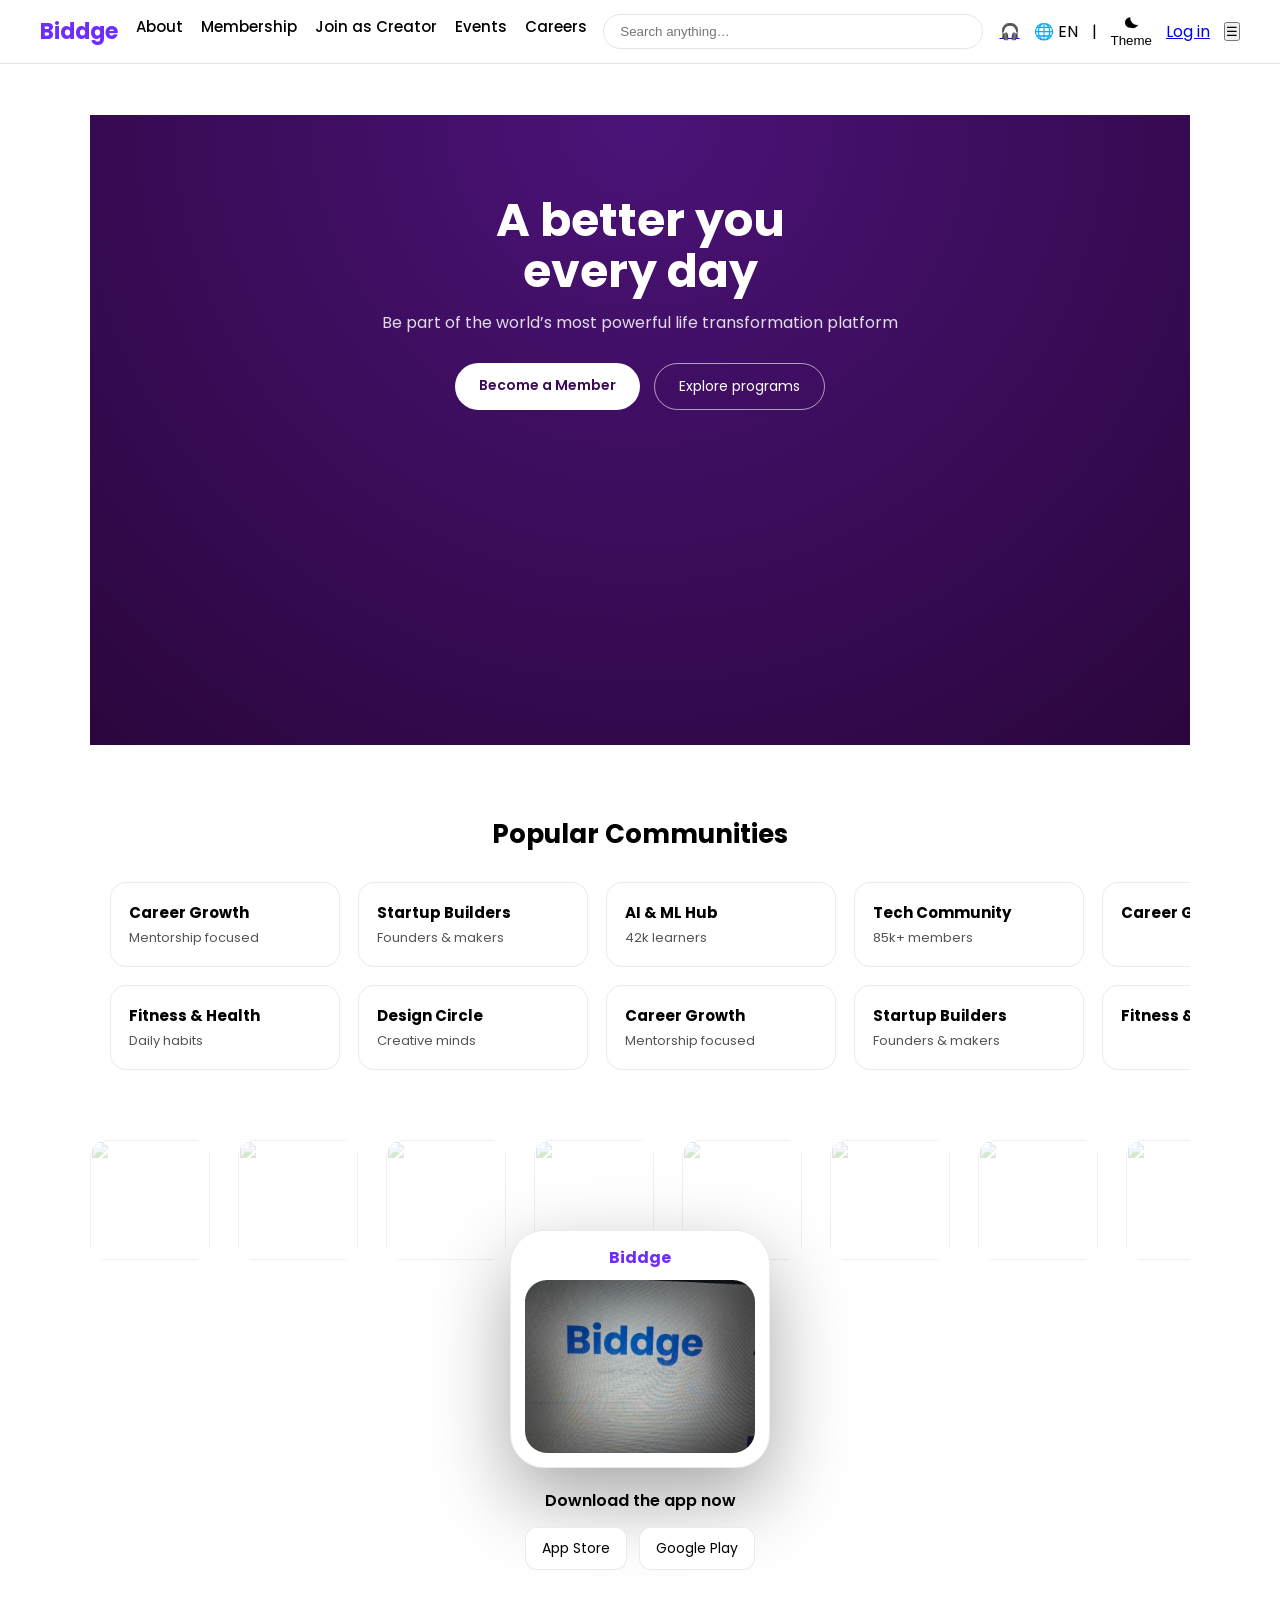
==== index.html @ 1c70fa80 "Add files via upload" ====
<!DOCTYPE html>
<html lang="en">
<head>
  <meta charset="UTF-8" />
  <meta name="viewport" content="width=device-width, initial-scale=1.0" />
  <title>Biddge</title>

  <link href="https://fonts.googleapis.com/css2?family=Poppins:wght@300;400;600;700&display=swap" rel="stylesheet">
  <link rel="stylesheet" href="css/style.css">
</head>
<body>

<!-- NAVBAR -->
<nav>
  <div class="nav-inner">

    <div class="nav-left">
      <a href="index.html" class="brand">Biddge</a>
      <a href="about.html">About</a>
      <a href="membership.html">Membership</a>
      <a href="creator.html">Join as Creator</a>
      <a href="events.html">Events</a>
      <a href="careers.html">Careers</a>
    </div>

    <div class="nav-center">
      <input
        class="nav-search"
        type="search"
        placeholder="Search anything…"
        onkeyup="liveSearch(this.value)"
      />
    </div>

    <div class="nav-right">
      <a href="support.html" class="nav-icon">🎧</a>
      <span class="nav-lang">🌐 EN</span>
      <span class="nav-divider">|</span>

      <button class="theme-toggle" onclick="toggleTheme()">
        <span class="theme-icon"></span>
        <span class="theme-text">Theme</span>
      </button>

      <a href="login.html" class="nav-link">Log in</a>
      <button class="hamburger" onclick="toggleMenu()">☰</button>
    </div>

  </div>
</nav>

<!-- MOBILE MENU -->
<div class="mobile-menu" id="mobileMenu">
  <a href="about.html">About</a>
  <a href="membership.html">Membership</a>
  <a href="creator.html">Join as Creator</a>
  <a href="events.html">Events</a>
  <a href="careers.html">Careers</a>
  <a href="login.html">Log in</a>
</div>

<main>

  <!-- HERO -->
  <section class="hero">
    <h1>A better you<br>every day</h1>
    <p>Be part of the world’s most powerful life transformation platform</p>

    <div class="hero-actions">
      <a href="membership.html" class="btn primary">Become a Member</a>
      <a href="membership.html" class="btn secondary">Explore programs</a>
    </div>

    <div class="hero-video">
      <video src="assets/hero-preview.mp4" autoplay muted loop playsinline></video>
    </div>
  </section>

  <!-- COMMUNITIES -->
  <section class="communities">
    <h2>Popular Communities</h2>

    <div class="community-slider two-rows">

      <div class="community-track row-1">
        <div class="community-card" onclick="openCommunity('career')">
          <h3>Career Growth</h3><p>Mentorship focused</p>
        </div>
        <div class="community-card" onclick="openCommunity('startup')">
          <h3>Startup Builders</h3><p>Founders & makers</p>
        </div>
        <div class="community-card" onclick="openCommunity('ai')">
          <h3>AI & ML Hub</h3><p>42k learners</p>
        </div>
        <div class="community-card" onclick="openCommunity('tech')">
          <h3>Tech Community</h3><p>85k+ members</p>
        </div>

        <!-- duplicates -->
        <div class="community-card duplicate"><h3>Career Growth</h3></div>
        <div class="community-card duplicate"><h3>Startup Builders</h3></div>
        <div class="community-card duplicate"><h3>AI & ML Hub</h3></div>
        <div class="community-card duplicate"><h3>Tech Community</h3></div>
      </div>

      <div class="community-track row-2">
        <div class="community-card" onclick="openCommunity('fitness')">
          <h3>Fitness & Health</h3><p>Daily habits</p>
        </div>
        <div class="community-card" onclick="openCommunity('design')">
          <h3>Design Circle</h3><p>Creative minds</p>
        </div>
        <div class="community-card" onclick="openCommunity('career')">
          <h3>Career Growth</h3><p>Mentorship focused</p>
        </div>
        <div class="community-card" onclick="openCommunity('startup')">
          <h3>Startup Builders</h3><p>Founders & makers</p>
        </div>

        <!-- duplicates -->
        <div class="community-card duplicate"><h3>Fitness & Health</h3></div>
        <div class="community-card duplicate"><h3>Design Circle</h3></div>
        <div class="community-card duplicate"><h3>Career Growth</h3></div>
        <div class="community-card duplicate"><h3>Startup Builders</h3></div>
      </div>

    </div>
  </section>

<!-- APP SECTION -->
<section class="app-section">

  <!-- floating background cards -->
  <div class="app-bg">
    <div class="app-bg-track">
      <img src="assets/cards/1.png">
      <img src="assets/cards/2.png">
      <img src="assets/cards/3.png">
      <img src="assets/cards/4.png">
      <img src="assets/cards/5.png">

      <!-- duplicates for smooth loop -->
      <img src="assets/cards/1.png">
      <img src="assets/cards/2.png">
      <img src="assets/cards/3.png">
      <img src="assets/cards/4.png">
      <img src="assets/cards/5.png">
    </div>
  </div>

  <!-- phone -->
  <div class="app-phone">
    <div class="phone-frame">
      <div class="phone-header">Biddge</div>
      <img src="assets/app-screen.png" alt="Biddge App">
    </div>

    <p class="app-cta-text">Download the app now</p>

    <div class="app-buttons">
      <a href="https://apps.apple.com" target="_blank" class="store-btn apple">
        App Store
      </a>
      <a href="https://play.google.com" target="_blank" class="store-btn google">
        Google Play
      </a>
    </div>
  </div>

</section>


</main>

<script src="js/theme.js"></script>
<script>
function openCommunity(type) {
  localStorage.setItem("selectedCommunity", type);
  window.location.href = "community.html";
}
</script>

</body>
</html>
---- css/style.css ----
/* =========================
   THEME VARIABLES
========================= */
:root {
  --bg: #ffffff;
  --text: #000000;
  --text-secondary: #555555;

  --primary: #6f2cff;

  --border: #e5e5e5;
  --border-color: rgba(0, 0, 0, 0.08);

  --card-bg: #ffffff;

  --hero-grad-1: #4b1378;
  --hero-grad-2: #2a063d;
}

html[data-theme="dark"] {
  --bg: #0e0e11;
  --text: #ffffff;
  --text-secondary: #b5b5b5;

  --border: #2a2a32;
  --border-color: rgba(255, 255, 255, 0.08);

  --card-bg: #16161a;

  --hero-grad-1: #1c1c24;
  --hero-grad-2: #0e0e11;
}

/* =========================
   BASE
========================= */
* {
  margin: 0;
  padding: 0;
  box-sizing: border-box;
}

body {
  font-family: 'Poppins', sans-serif;
  background: var(--bg);
  color: var(--text);
}

main {
  padding-top: 90px;
}

section {
  max-width: 1100px;
  margin: auto;
  padding: 40px 20px; /* COMPACT */
}

/* =========================
   NAVBAR
========================= */
nav {
  position: fixed;
  top: 0;
  width: 100%;
  background: var(--bg);
  border-bottom: 1px solid var(--border);
  z-index: 100;
}

.nav-inner {
  max-width: 1400px;
  margin: auto;
  padding: 14px 40px;
  display: flex;
  align-items: center;
}

.nav-left {
  display: flex;
  gap: 18px;
}

.nav-center {
  flex: 1;
  display: flex;
  justify-content: center;
}

.nav-right {
  display: flex;
  gap: 14px;
  align-items: center;
}

.brand {
  font-size: 22px;
  font-weight: 700;
  color: var(--primary);
  text-decoration: none;
}

.nav-left a:not(.brand) {
  font-size: 15px;
  font-weight: 500;
  color: var(--text);
  text-decoration: none;
  position: relative;
}

.nav-left a.active::after,
.nav-left a:not(.brand):hover::after {
  content: "";
  position: absolute;
  left: 0;
  bottom: -8px;
  width: 100%;
  height: 2px;
  background: var(--primary);
  opacity: 0.6;
}

.nav-search {
  width: 380px;
  padding: 9px 16px;
  border-radius: 999px;
  border: 1px solid var(--border);
  background: var(--bg);
  color: var(--text);
}

.theme-toggle {
  display: flex;
  flex-direction: column;
  align-items: center;
  background: none;
  border: none;
  cursor: pointer;
  color: var(--text);
}

.theme-icon {
  width: 18px;
  height: 18px;
  background-size: contain;
}

html:not([data-theme="dark"]) .theme-icon {
  background-image: url("data:image/svg+xml,%3Csvg xmlns='http://www.w3.org/2000/svg' fill='black' viewBox='0 0 24 24'%3E%3Cpath d='M21.64 13.01A9 9 0 0111 3a7 7 0 100 14 9 9 0 0010.64-3.99z'/%3E%3C/svg%3E");
}

html[data-theme="dark"] .theme-icon {
  background-image: url("data:image/svg+xml,%3Csvg xmlns='http://www.w3.org/2000/svg' fill='white' viewBox='0 0 24 24'%3E%3Cpath d='M12 18a6 6 0 100-12 6 6 0 000 12z'/%3E%3C/svg%3E");
}

/* =========================
   HERO (COMPACT)
========================= */
.hero {
  min-height: 65vh;
  text-align: center;
  padding: 80px 20px 60px;
  background: radial-gradient(
    circle at top,
    var(--hero-grad-1),
    var(--hero-grad-2)
  );
}

.hero h1 {
  font-size: 46px;
  font-weight: 700;
  color: #ffffff;
  line-height: 1.1;
}

.hero p {
  margin-top: 14px;
  font-size: 16px;
  color: rgba(255, 255, 255, 0.85);
}

.hero-actions {
  margin-top: 28px;
  display: flex;
  justify-content: center;
  gap: 14px;
}

.btn {
  padding: 12px 24px;
  border-radius: 999px;
  font-size: 14px;
  text-decoration: none;
}

.btn.primary {
  background: #ffffff;
  color: #3b0a57;
  font-weight: 600;
}

.btn.secondary {
  border: 1px solid rgba(255,255,255,0.6);
  color: #ffffff;
}

.hero-video {
  margin-top: 28px;
  max-width: 480px;        /* controls width */
  max-height: 420px;       /* 🔥 controls length */
  margin-inline: auto;
  border-radius: 18px;
  overflow: hidden;
}
.hero-video video {
  width: 100%;
  height: 100%;
  object-fit: cover;   /* keeps it clean & cropped nicely */
}

@media (max-width: 768px) {
  .hero-video {
    max-width: 100%;
    max-height: 260px;   /* smaller on mobile */
    border-radius: 14px;
  }
}


/* =========================
   COMMUNITIES (COMPACT)
========================= */
.communities {
  padding: 70px 20px;
  overflow: hidden;
}

.communities h2 {
  text-align: center;
  font-size: 26px;
  margin-bottom: 28px;
}

.community-slider.two-rows {
  display: flex;
  flex-direction: column;
  gap: 18px;
}

.community-track {
  display: flex;
  gap: 18px;
  width: max-content;
}

.row-1 {
  animation: scroll-left 50s linear infinite;
}

.row-2 {
  animation: scroll-right 35s linear infinite;
}

.community-slider:hover .community-track {
  animation-play-state: paused;
}

.community-card {
  min-width: 230px;
  padding: 18px;
  border-radius: 16px;
  background: var(--card-bg);
  border: 1px solid var(--border-color);
  transition: transform 0.3s ease, box-shadow 0.3s ease;
}

.community-card h3 {
  font-size: 15px;
  margin-bottom: 4px;
}

.community-card p {
  font-size: 13px;
  color: var(--text-secondary);
}

.community-card:hover {
  transform: translateY(-4px);
  box-shadow: 0 12px 24px rgba(0, 0, 0, 0.15);
}

/* =========================
   ANIMATIONS
========================= */
@keyframes scroll-left {
  from { transform: translateX(0); }
  to { transform: translateX(-50%); }
}

@keyframes scroll-right {
  from { transform: translateX(-50%); }
  to { transform: translateX(0); }
}

/* =========================
   MOBILE
========================= */
@media (max-width: 768px) {
  .hero h1 {
    font-size: 34px;
  }

  .nav-left,
  .nav-center {
    display: none;
  }

  .hamburger {
    display: block;
  }
}


/* =========================
   APP SECTION (DOWNLOAD)
========================= */
.app-section {
  position: relative;
  padding: 90px 20px 70px;
  overflow: hidden;
  text-align: center;
}

/* BACKGROUND FLOATING CARDS */
.app-bg {
  position: absolute;
  inset: 0;
  overflow: hidden;
  opacity: 0.25;
  pointer-events: none;
}

.app-bg-track {
  display: flex;
  gap: 28px;
  width: max-content;
  animation: app-scroll 60s linear infinite;
}

.app-bg img {
  width: 120px;
  height: 120px;
  border-radius: 16px;
  object-fit: cover;
}

/* PHONE */
.app-phone {
  position: relative;
  z-index: 2;
}

.phone-frame {
  width: 260px;
  margin: auto;
  border-radius: 34px;
  background: var(--card-bg);
  border: 1px solid var(--border-color);
  padding: 14px;
  box-shadow: 0 30px 80px rgba(0,0,0,0.35);
}

.phone-header {
  font-weight: 700;
  font-size: 16px;
  margin-bottom: 10px;
  color: var(--primary);
}

.phone-frame img {
  width: 100%;
  border-radius: 22px;
  display: block;
}

/* TEXT + CTA */
.app-cta-text {
  margin-top: 20px;
  font-size: 16px;
  font-weight: 600;
}

.app-buttons {
  margin-top: 14px;
  display: flex;
  justify-content: center;
  gap: 12px;
  flex-wrap: wrap;
}

.store-btn {
  padding: 10px 16px;
  border-radius: 12px;
  font-size: 14px;
  text-decoration: none;
  background: var(--card-bg);
  color: var(--text);
  border: 1px solid var(--border-color);
  transition: transform 0.25s ease, box-shadow 0.25s ease;
}

.store-btn:hover {
  transform: translateY(-2px);
  box-shadow: 0 10px 24px rgba(0,0,0,0.2);
}

/* DARK MODE BOOST */
html[data-theme="dark"] .app-bg {
  opacity: 0.35;
}

/* ANIMATION */
@keyframes app-scroll {
  from {
    transform: translateX(0);
  }
  to {
    transform: translateX(-50%);
  }
}

/* MOBILE */
@media (max-width: 768px) {
  .phone-frame {
    width: 230px;
  }

  .app-bg img {
    width: 90px;
    height: 90px;
  }
}

/* =========================
   AUTH / LOGIN PAGE
========================= */

.auth-page {
  min-height: 100vh;
  display: flex;
  justify-content: center;
  align-items: center;
  background: var(--bg);
}

.auth-container {
  width: 100%;
  max-width: 420px;
  padding: 40px 30px;
  background: var(--card-bg);
  border: 1px solid var(--border-color);
  border-radius: 18px;
}

/* SOCIAL BUTTONS */
.social-btn {
  width: 100%;
  padding: 14px;
  border-radius: 999px;
  border: 1px solid var(--border-color);
  background: var(--bg);
  display: flex;
  align-items: center;
  justify-content: center;
  gap: 12px;
  font-weight: 500;
  margin-bottom: 14px;
  cursor: pointer;
  transition: background 0.2s ease, transform 0.2s ease;
  color: var(--text);
}

.social-btn:hover {
  background: var(--bg-hover);
  transform: translateY(-1px);
}

.social-btn img {
  width: 18px;
  height: 18px;
}

/* DIVIDER */
.divider {
  display: flex;
  align-items: center;
  margin: 28px 0;
}

.divider span {
  flex: 1;
  height: 1px;
  background: var(--border-color);
}

.divider p {
  margin: 0 14px;
  font-size: 14px;
  color: var(--text-secondary);
}

/* TABS */
.auth-tabs {
  display: flex;
  margin-bottom: 24px;
}

.auth-tabs button {
  flex: 1;
  background: none;
  border: none;
  padding: 12px;
  font-weight: 500;
  border-bottom: 2px solid transparent;
  cursor: pointer;
  color: var(--text-secondary);
}

.auth-tabs .active {
  border-color: var(--primary);
  color: var(--primary);
}

/* FORM */
.auth-form input {
  width: 100%;
  padding: 14px;
  margin-bottom: 16px;
  border-radius: 10px;
  border: 1px solid var(--border-color);
  background: var(--bg);
  color: var(--text);
}

.password-field {
  position: relative;
}

.password-field .eye {
  position: absolute;
  right: 14px;
  top: 50%;
  transform: translateY(-50%);
  cursor: pointer;
  font-size: 14px;
}

/* LINKS */
.forgot {
  display: block;
  text-align: right;
  margin-bottom: 22px;
  font-size: 14px;
  color: var(--primary);
  text-decoration: none;
}

/* PRIMARY BUTTON */
.primary-btn {
  width: 100%;
  padding: 14px;
  border-radius: 999px;
  border: none;
  background: linear-gradient(135deg, #7f2aff, #b45cff);
  color: #fff;
  font-weight: 600;
  cursor: pointer;
}

/* TERMS */
.terms {
  margin-top: 24px;
  font-size: 12px;
  text-align: center;
  color: var(--text-secondary);
}

.terms a {
  color: var(--primary);
  text-decoration: none;
}
.apple-icon {
  width: 18px;
  height: 18px;
  fill: currentColor;
}
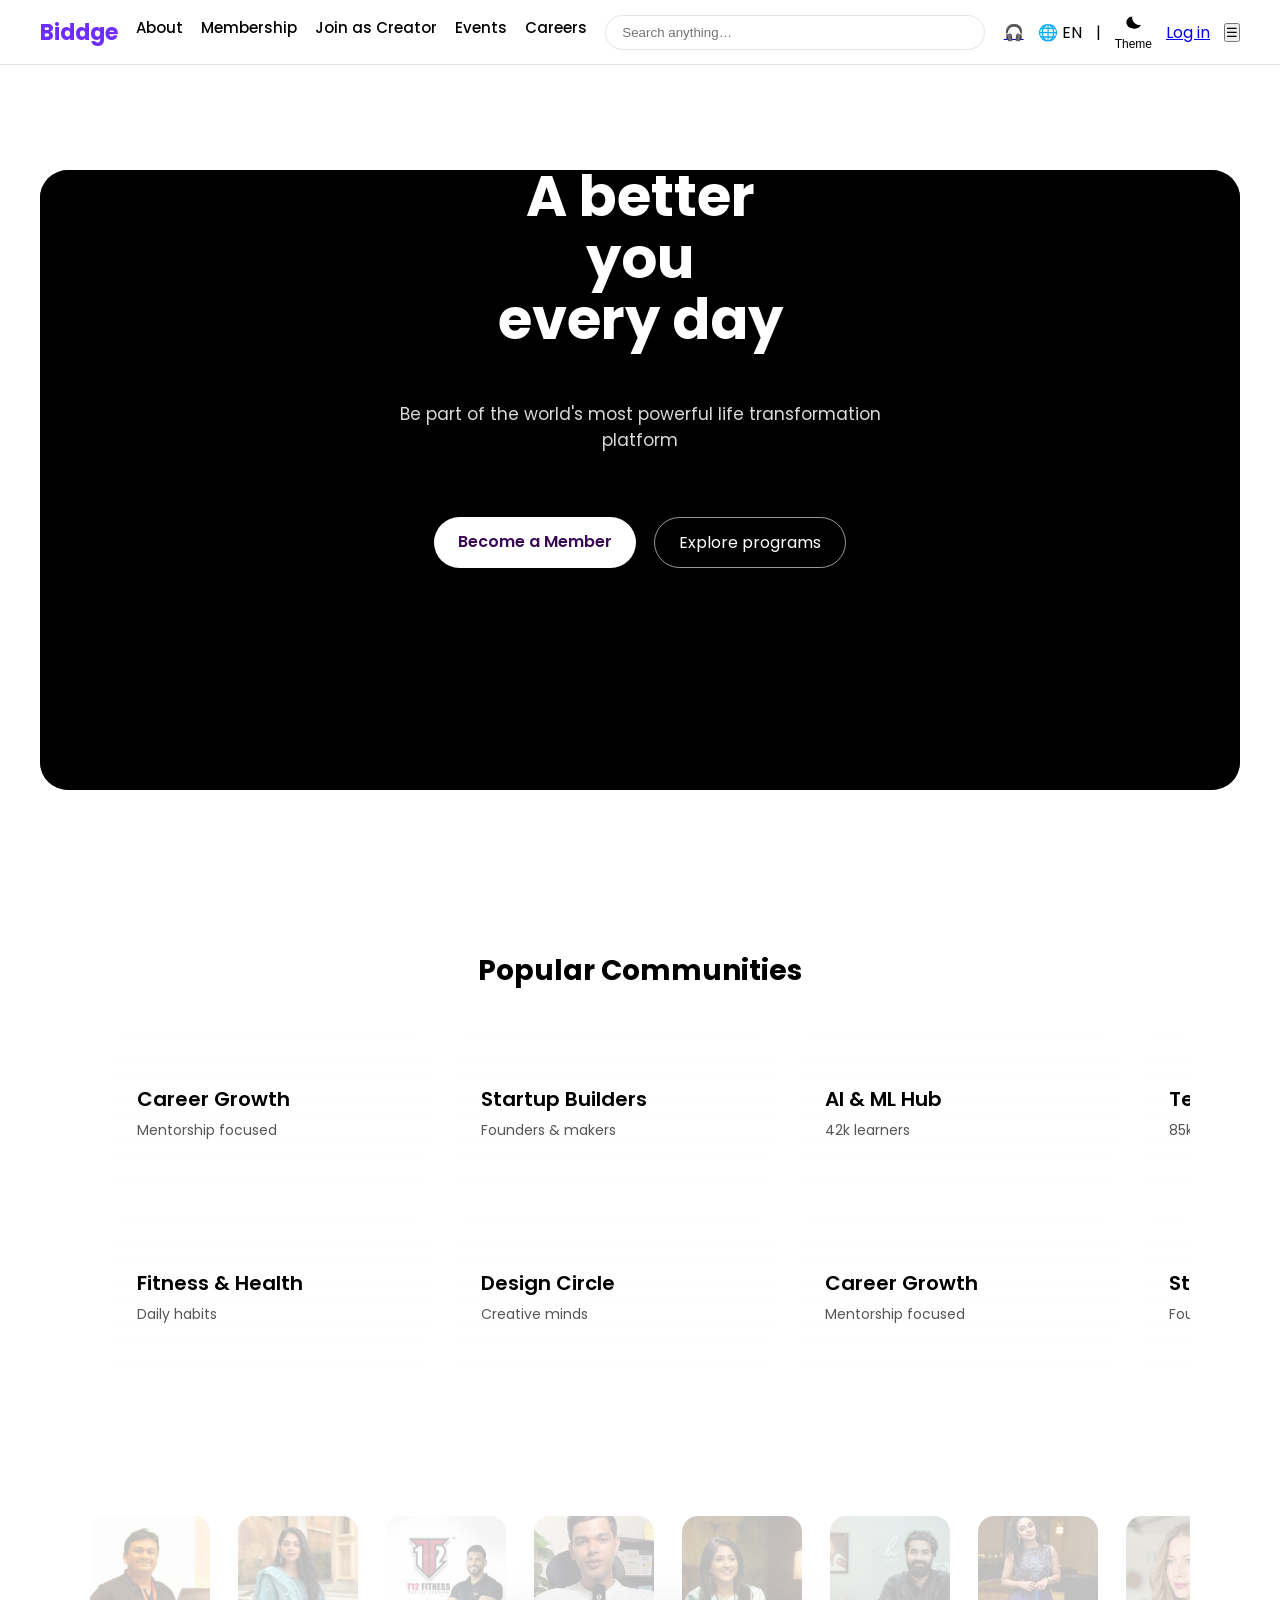
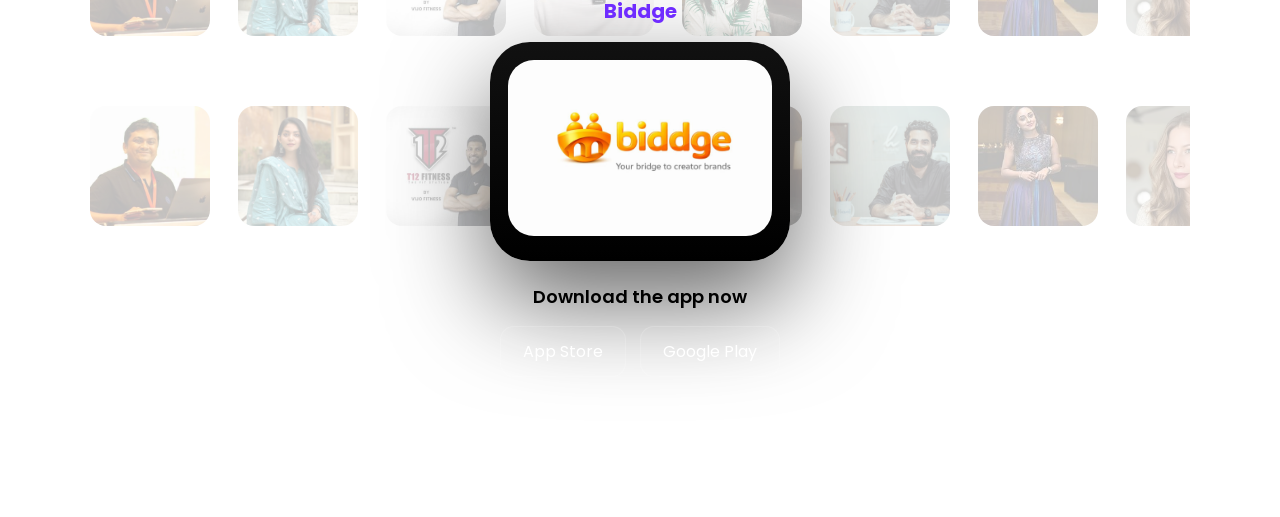
==== commit 274d9cb7: "Update index.html" ====
--- a/index.html
+++ b/index.html
@@ -5,180 +5,268 @@
   <meta name="viewport" content="width=device-width, initial-scale=1.0" />
   <title>Biddge</title>
 
+  <!-- Fonts -->
   <link href="https://fonts.googleapis.com/css2?family=Poppins:wght@300;400;600;700&display=swap" rel="stylesheet">
+
+  <!-- Styles -->
   <link rel="stylesheet" href="css/style.css">
 </head>
+
 <body>
 
-<!-- NAVBAR -->
-<nav>
-  <div class="nav-inner">
-
-    <div class="nav-left">
-      <a href="index.html" class="brand">Biddge</a>
-      <a href="about.html">About</a>
-      <a href="membership.html">Membership</a>
-      <a href="creator.html">Join as Creator</a>
-      <a href="events.html">Events</a>
-      <a href="careers.html">Careers</a>
+  <!-- MENU OVERLAY -->
+  <div class="menu-overlay" id="menuOverlay" onclick="closeMenu()"></div>
+
+  <!-- NAVBAR -->
+  <nav>
+    <div class="nav-inner">
+
+      <!-- LEFT -->
+      <div class="nav-left">
+        <a href="index.html" class="brand">Biddge</a>
+        <a href="about.html">About</a>
+        <a href="membership.html">Membership</a>
+        <a href="creator.html">Join as Creator</a>
+        <a href="events.html">Events</a>
+        <a href="careers.html">Careers</a>
+      </div>
+
+      <!-- CENTER -->
+      <div class="nav-center">
+        <input
+          type="search"
+          class="nav-search"
+          placeholder="Search anything…"
+          onkeyup="liveSearch(this.value)"
+        />
+      </div>
+
+      <!-- RIGHT -->
+      <div class="nav-right">
+        <a href="support.html" class="nav-icon">🎧</a>
+        <span class="nav-lang">🌐 EN</span>
+        <span class="nav-divider">|</span>
+
+        <button class="theme-toggle" onclick="toggleTheme()">
+          <span class="theme-icon"></span>
+          <span class="theme-text">Theme</span>
+        </button>
+
+        <a href="login.html" class="nav-link">Log in</a>
+        <button class="hamburger" onclick="toggleMenu()">☰</button>
+      </div>
+
     </div>
-
-    <div class="nav-center">
-      <input
-        class="nav-search"
-        type="search"
-        placeholder="Search anything…"
-        onkeyup="liveSearch(this.value)"
-      />
+  </nav>
+
+  <!-- MOBILE MENU -->
+  <div class="mobile-menu" id="mobileMenu">
+    <button class="close-menu" onclick="toggleMenu()">✕</button>
+    <a href="about.html">About</a>
+    <a href="membership.html">Membership</a>
+    <a href="creator.html">Join as Creator</a>
+    <a href="events.html">Events</a>
+    <a href="careers.html">Careers</a>
+    <a href="login.html">Login</a>
+  </div>
+
+  <main>
+
+    <!-- HERO SECTION -->
+  <section class="hero">
+  <div class="hero-box">
+
+    <!-- BG VIDEO -->
+    <div class="hero-bg">
+      <video autoplay muted loop playsinline>
+        <source src="assets/background.mp4" type="video/mp4">
+      </video>
     </div>
 
-    <div class="nav-right">
-      <a href="support.html" class="nav-icon">🎧</a>
-      <span class="nav-lang">🌐 EN</span>
-      <span class="nav-divider">|</span>
-
-      <button class="theme-toggle" onclick="toggleTheme()">
-        <span class="theme-icon"></span>
-        <span class="theme-text">Theme</span>
-      </button>
-
-      <a href="login.html" class="nav-link">Log in</a>
-      <button class="hamburger" onclick="toggleMenu()">☰</button>
+    <div class="hero-overlay"></div>
+
+    <!-- CONTENT -->
+    <div class="hero-center">
+      <h1>A better<br>you<br>every day</h1>
+
+      <p>Be part of the world's most powerful life transformation platform</p>
+
+      <div class="hero-actions">
+        <a href="#" class="btn primary">Become a Member</a>
+        <a href="#" class="btn secondary">Explore programs</a>
+      </div>
+
+      <div class="hero-foreground">
+        <video autoplay muted loop playsinline>
+          <source src="assets/hero-preview.mp4" type="video/mp4">
+        </video>
+      </div>
     </div>
 
   </div>
-</nav>
-
-<!-- MOBILE MENU -->
-<div class="mobile-menu" id="mobileMenu">
-  <a href="about.html">About</a>
-  <a href="membership.html">Membership</a>
-  <a href="creator.html">Join as Creator</a>
-  <a href="events.html">Events</a>
-  <a href="careers.html">Careers</a>
-  <a href="login.html">Log in</a>
-</div>
-
-<main>
-
-  <!-- HERO -->
-  <section class="hero">
-    <h1>A better you<br>every day</h1>
-    <p>Be part of the world’s most powerful life transformation platform</p>
-
-    <div class="hero-actions">
-      <a href="membership.html" class="btn primary">Become a Member</a>
-      <a href="membership.html" class="btn secondary">Explore programs</a>
-    </div>
-
-    <div class="hero-video">
-      <video src="assets/hero-preview.mp4" autoplay muted loop playsinline></video>
-    </div>
-  </section>
-
-  <!-- COMMUNITIES -->
-  <section class="communities">
-    <h2>Popular Communities</h2>
-
-    <div class="community-slider two-rows">
-
-      <div class="community-track row-1">
-        <div class="community-card" onclick="openCommunity('career')">
-          <h3>Career Growth</h3><p>Mentorship focused</p>
-        </div>
-        <div class="community-card" onclick="openCommunity('startup')">
-          <h3>Startup Builders</h3><p>Founders & makers</p>
-        </div>
-        <div class="community-card" onclick="openCommunity('ai')">
-          <h3>AI & ML Hub</h3><p>42k learners</p>
-        </div>
-        <div class="community-card" onclick="openCommunity('tech')">
-          <h3>Tech Community</h3><p>85k+ members</p>
-        </div>
-
-        <!-- duplicates -->
-        <div class="community-card duplicate"><h3>Career Growth</h3></div>
-        <div class="community-card duplicate"><h3>Startup Builders</h3></div>
-        <div class="community-card duplicate"><h3>AI & ML Hub</h3></div>
-        <div class="community-card duplicate"><h3>Tech Community</h3></div>
-      </div>
-
-      <div class="community-track row-2">
-        <div class="community-card" onclick="openCommunity('fitness')">
-          <h3>Fitness & Health</h3><p>Daily habits</p>
-        </div>
-        <div class="community-card" onclick="openCommunity('design')">
-          <h3>Design Circle</h3><p>Creative minds</p>
-        </div>
-        <div class="community-card" onclick="openCommunity('career')">
-          <h3>Career Growth</h3><p>Mentorship focused</p>
-        </div>
-        <div class="community-card" onclick="openCommunity('startup')">
-          <h3>Startup Builders</h3><p>Founders & makers</p>
-        </div>
-
-        <!-- duplicates -->
-        <div class="community-card duplicate"><h3>Fitness & Health</h3></div>
-        <div class="community-card duplicate"><h3>Design Circle</h3></div>
-        <div class="community-card duplicate"><h3>Career Growth</h3></div>
-        <div class="community-card duplicate"><h3>Startup Builders</h3></div>
-      </div>
-
-    </div>
-  </section>
-
-<!-- APP SECTION -->
-<section class="app-section">
-
-  <!-- floating background cards -->
-  <div class="app-bg">
-    <div class="app-bg-track">
-      <img src="assets/cards/1.png">
-      <img src="assets/cards/2.png">
-      <img src="assets/cards/3.png">
-      <img src="assets/cards/4.png">
-      <img src="assets/cards/5.png">
-
-      <!-- duplicates for smooth loop -->
-      <img src="assets/cards/1.png">
-      <img src="assets/cards/2.png">
-      <img src="assets/cards/3.png">
-      <img src="assets/cards/4.png">
-      <img src="assets/cards/5.png">
-    </div>
-  </div>
-
-  <!-- phone -->
-  <div class="app-phone">
-    <div class="phone-frame">
-      <div class="phone-header">Biddge</div>
-      <img src="assets/app-screen.png" alt="Biddge App">
-    </div>
-
-    <p class="app-cta-text">Download the app now</p>
-
-    <div class="app-buttons">
-      <a href="https://apps.apple.com" target="_blank" class="store-btn apple">
-        App Store
-      </a>
-      <a href="https://play.google.com" target="_blank" class="store-btn google">
-        Google Play
-      </a>
-    </div>
-  </div>
-
 </section>
 
 
-</main>
-
-<script src="js/theme.js"></script>
+
+
+
+    <!-- COMMUNITIES -->
+    <section class="communities">
+      <h2>Popular Communities</h2>
+
+      <div class="community-slider two-rows">
+
+        <!-- ROW 1 -->
+        <div class="community-track row-1">
+          <div class="community-card" onclick="openCommunity('career')">
+            <h3>Career Growth</h3>
+            <p>Mentorship focused</p>
+          </div>
+
+          <div class="community-card" onclick="openCommunity('startup')">
+            <h3>Startup Builders</h3>
+            <p>Founders & makers</p>
+          </div>
+
+          <div class="community-card" onclick="openCommunity('ai')">
+            <h3>AI & ML Hub</h3>
+            <p>42k learners</p>
+          </div>
+
+          <div class="community-card" onclick="openCommunity('tech')">
+            <h3>Tech Community</h3>
+            <p>85k+ members</p>
+          </div>
+
+          <!-- Duplicates -->
+          <div class="community-card duplicate"><h3>Career Growth</h3></div>
+          <div class="community-card duplicate"><h3>Startup Builders</h3></div>
+          <div class="community-card duplicate"><h3>AI & ML Hub</h3></div>
+          <div class="community-card duplicate"><h3>Tech Community</h3></div>
+        </div>
+
+        <!-- ROW 2 -->
+        <div class="community-track row-2">
+          <div class="community-card" onclick="openCommunity('fitness')">
+            <h3>Fitness & Health</h3>
+            <p>Daily habits</p>
+          </div>
+
+          <div class="community-card" onclick="openCommunity('design')">
+            <h3>Design Circle</h3>
+            <p>Creative minds</p>
+          </div>
+
+          <div class="community-card" onclick="openCommunity('career')">
+            <h3>Career Growth</h3>
+            <p>Mentorship focused</p>
+          </div>
+
+          <div class="community-card" onclick="openCommunity('startup')">
+            <h3>Startup Builders</h3>
+            <p>Founders & makers</p>
+          </div>
+
+          <!-- Duplicates -->
+          <div class="community-card duplicate"><h3>Fitness & Health</h3></div>
+          <div class="community-card duplicate"><h3>Design Circle</h3></div>
+          <div class="community-card duplicate"><h3>Career Growth</h3></div>
+          <div class="community-card duplicate"><h3>Startup Builders</h3></div>
+        </div>
+
+      </div>
+    </section>
+
+    <!-- APP SECTION -->
+    <section class="app-section">
+
+      <!-- BACKGROUND ANIMATION -->
+      <div class="app-bg">
+
+        <div class="app-bg-track left fast">
+          <img src="assets/cards/1.png">
+          <img src="assets/cards/2.png">
+          <img src="assets/cards/3.png">
+          <img src="assets/cards/4.png">
+          <img src="assets/cards/5.png">
+          <img src="assets/cards/6.png">
+          <img src="assets/cards/7.png">
+          <img src="assets/cards/8.png">
+          <img src="assets/cards/9.png">
+
+          <!-- Duplicates -->
+          <img src="assets/cards/1.png">
+          <img src="assets/cards/2.png">
+          <img src="assets/cards/3.png">
+          <img src="assets/cards/4.png">
+          <img src="assets/cards/5.png">
+          <img src="assets/cards/6.png">
+          <img src="assets/cards/7.png">
+          <img src="assets/cards/8.png">
+          <img src="assets/cards/9.png">
+        </div>
+
+        <div class="app-bg-track right fast">
+          <img src="assets/cards/1.png">
+          <img src="assets/cards/2.png">
+          <img src="assets/cards/3.png">
+          <img src="assets/cards/4.png">
+          <img src="assets/cards/5.png">
+          <img src="assets/cards/6.png">
+          <img src="assets/cards/7.png">
+          <img src="assets/cards/8.png">
+          <img src="assets/cards/9.png">
+
+          <!-- Duplicates -->
+          <img src="assets/cards/1.png">
+          <img src="assets/cards/2.png">
+          <img src="assets/cards/3.png">
+          <img src="assets/cards/4.png">
+          <img src="assets/cards/5.png">
+          <img src="assets/cards/6.png">
+          <img src="assets/cards/7.png">
+          <img src="assets/cards/8.png">
+          <img src="assets/cards/9.png">
+        </div>
+
+      </div>
+
+      <!-- CENTER CONTENT -->
+      <div class="app-phone">
+        <div class="app-title">Biddge</div>
+
+        <div class="phone-frame">
+          <img src="assets/app-screen.png" alt="Biddge App">
+        </div>
+
+        <p class="app-cta-text">Download the app now</p>
+
+        <div class="app-buttons">
+          <a href="#" class="store-btn">App Store</a>
+          <a href="#" class="store-btn">Google Play</a>
+        </div>
+      </div>
+
+    </section>
+
+  </main>
+
+  <!-- SCRIPTS -->
+  <script src="js/theme.js"></script>
+  <script>
+    function openCommunity(type) {
+      localStorage.setItem("selectedCommunity", type);
+      window.location.href = "community.html";
+    }
 <script>
-function openCommunity(type) {
-  localStorage.setItem("selectedCommunity", type);
-  window.location.href = "community.html";
-}
+  document.querySelectorAll('.hero video').forEach(v => {
+    v.addEventListener('loadeddata', () => {
+      v.classList.add('loaded');
+    });
+  });
 </script>
+
+  </script>
 
 </body>
 </html>
--- a/css/style.css
+++ b/css/style.css
@@ -1,18 +1,14 @@
-/* =========================
+/* ========================
    THEME VARIABLES
 ========================= */
 :root {
   --bg: #ffffff;
   --text: #000000;
   --text-secondary: #555555;
-
   --primary: #6f2cff;
-
   --border: #e5e5e5;
   --border-color: rgba(0, 0, 0, 0.08);
-
   --card-bg: #ffffff;
-
   --hero-grad-1: #4b1378;
   --hero-grad-2: #2a063d;
 }
@@ -21,12 +17,9 @@
   --bg: #0e0e11;
   --text: #ffffff;
   --text-secondary: #b5b5b5;
-
   --border: #2a2a32;
   --border-color: rgba(255, 255, 255, 0.08);
-
   --card-bg: #16161a;
-
   --hero-grad-1: #1c1c24;
   --hero-grad-2: #0e0e11;
 }
@@ -44,16 +37,18 @@
   font-family: 'Poppins', sans-serif;
   background: var(--bg);
   color: var(--text);
+  animation: fadeIn 0.4s ease;
 }
 
 main {
   padding-top: 90px;
 }
 
-section {
+/* all sections EXCEPT hero */
+section:not(.hero) {
   max-width: 1100px;
   margin: auto;
-  padding: 40px 20px; /* COMPACT */
+  padding:  80px 20px 140px;
 }
 
 /* =========================
@@ -65,7 +60,7 @@
   width: 100%;
   background: var(--bg);
   border-bottom: 1px solid var(--border);
-  z-index: 100;
+  z-index: 999;
 }
 
 .nav-inner {
@@ -108,7 +103,6 @@
   position: relative;
 }
 
-.nav-left a.active::after,
 .nav-left a:not(.brand):hover::after {
   content: "";
   position: absolute;
@@ -129,21 +123,47 @@
   color: var(--text);
 }
 
+/* =========================
+   THEME TOGGLE ICON (FIXED)
+========================= */
+
 .theme-toggle {
   display: flex;
   flex-direction: column;
   align-items: center;
+  gap: 4px;
   background: none;
   border: none;
   cursor: pointer;
   color: var(--text);
 }
 
+/* ICON BASE */
 .theme-icon {
-  width: 18px;
-  height: 18px;
+  width: 20px;
+  height: 20px;
+  display: block;
   background-size: contain;
-}
+  background-repeat: no-repeat;
+  background-position: center;
+}
+
+/* 🌙 LIGHT MODE → MOON */
+html:not([data-theme="dark"]) .theme-icon {
+  background-image: url("data:image/svg+xml,%3Csvg xmlns='http://www.w3.org/2000/svg' viewBox='0 0 24 24' fill='black'%3E%3Cpath d='M21.64 13.01A9 9 0 0111 3a7 7 0 100 14 9 9 0 0010.64-3.99z'/%3E%3C/svg%3E");
+}
+
+/* ☀️ DARK MODE → SUN */
+html[data-theme="dark"] .theme-icon {
+  background-image: url(\"data:image/svg+xml,%3Csvg xmlns='http://www.w3.org/2000/svg' viewBox='0 0 24 24' fill='white'%3E%3Cpath d='M12 18a6 6 0 100-12 6 6 0 000 12zm0-14h0m0 16h0m8-8h0M4 12h0m5.66-5.66h0m4.68 4.68h0m0-9.36h0m-9.36 9.36h0'/%3E%3C/svg%3E\");
+}
+
+/* TEXT */
+.theme-text {
+  font-size: 12px;
+  line-height: 1;
+}
+
 
 html:not([data-theme="dark"]) .theme-icon {
   background-image: url("data:image/svg+xml,%3Csvg xmlns='http://www.w3.org/2000/svg' fill='black' viewBox='0 0 24 24'%3E%3Cpath d='M21.64 13.01A9 9 0 0111 3a7 7 0 100 14 9 9 0 0010.64-3.99z'/%3E%3C/svg%3E");
@@ -154,29 +174,25 @@
 }
 
 /* =========================
-   HERO (COMPACT)
+   HERO (FULL WIDTH FIXED)
 ========================= */
 .hero {
+  max-width: 100%;
+  margin: 0;
   min-height: 65vh;
+  padding: 80px 20px 60px;
   text-align: center;
-  padding: 80px 20px 60px;
-  background: radial-gradient(
-    circle at top,
-    var(--hero-grad-1),
-    var(--hero-grad-2)
-  );
+  background: radial-gradient(circle at top, var(--hero-grad-1), var(--hero-grad-2));
 }
 
 .hero h1 {
   font-size: 46px;
   font-weight: 700;
   color: #ffffff;
-  line-height: 1.1;
 }
 
 .hero p {
   margin-top: 14px;
-  font-size: 16px;
   color: rgba(255, 255, 255, 0.85);
 }
 
@@ -190,7 +206,6 @@
 .btn {
   padding: 12px 24px;
   border-radius: 999px;
-  font-size: 14px;
   text-decoration: none;
 }
 
@@ -207,50 +222,42 @@
 
 .hero-video {
   margin-top: 28px;
-  max-width: 480px;        /* controls width */
-  max-height: 420px;       /* 🔥 controls length */
+  max-width: 480px;
   margin-inline: auto;
   border-radius: 18px;
   overflow: hidden;
 }
+
 .hero-video video {
   width: 100%;
   height: 100%;
-  object-fit: cover;   /* keeps it clean & cropped nicely */
-}
-
-@media (max-width: 768px) {
-  .hero-video {
-    max-width: 100%;
-    max-height: 260px;   /* smaller on mobile */
-    border-radius: 14px;
-  }
-}
-
-
-/* =========================
-   COMMUNITIES (COMPACT)
+  object-fit: cover;
+}
+
+/* =========================
+   COMMUNITIES – FLOATING PREMIUM STYLE
 ========================= */
 .communities {
-  padding: 70px 20px;
+  padding: 80px 20px;
   overflow: hidden;
 }
 
 .communities h2 {
   text-align: center;
-  font-size: 26px;
-  margin-bottom: 28px;
-}
-
+  font-size: 28px;
+  margin-bottom: 40px;
+}
+
+/* SLIDER */
 .community-slider.two-rows {
   display: flex;
   flex-direction: column;
-  gap: 18px;
+  gap: 24px;
 }
 
 .community-track {
   display: flex;
-  gap: 18px;
+  gap: 24px;
   width: max-content;
 }
 
@@ -266,33 +273,88 @@
   animation-play-state: paused;
 }
 
+/* =========================
+   CARD – PREMIUM LOOK
+========================= */
 .community-card {
-  min-width: 230px;
-  padding: 18px;
-  border-radius: 16px;
-  background: var(--card-bg);
-  border: 1px solid var(--border-color);
-  transition: transform 0.3s ease, box-shadow 0.3s ease;
-}
-
+  min-width: 320px;
+  height: 160px;
+  padding: 26px;
+  border-radius: 22px;
+
+  background: linear-gradient(
+    180deg,
+    rgba(255,255,255,0.05),
+    rgba(255,255,255,0.02)
+  );
+
+  border: 1px solid rgba(255,255,255,0.08);
+
+  display: flex;
+  flex-direction: column;
+  justify-content: center;
+
+  transition: transform 0.35s ease, box-shadow 0.35s ease;
+}
+
+/* HOVER */
+.community-card:hover {
+  transform: translateY(-6px);
+  box-shadow:
+    0 30px 60px rgba(0,0,0,0.45),
+    inset 0 0 0 1px rgba(255,255,255,0.06);
+}
+
+/* TITLE */
 .community-card h3 {
-  font-size: 15px;
-  margin-bottom: 4px;
-}
-
+  font-size: 20px;
+  margin-bottom: 6px;
+  font-weight: 600;
+}
+
+/* DESCRIPTION */
 .community-card p {
-  font-size: 13px;
+  font-size: 14px;
   color: var(--text-secondary);
-}
-
-.community-card:hover {
-  transform: translateY(-4px);
-  box-shadow: 0 12px 24px rgba(0, 0, 0, 0.15);
+  line-height: 1.45;
+}
+
+/* =========================
+   DUPLICATE CARDS (SILENT)
+========================= */
+.community-card.duplicate {
+  opacity: 0.95;
 }
 
 /* =========================
    ANIMATIONS
 ========================= */
+@keyframes scroll-left {
+  from { transform: translateX(0); }
+  to   { transform: translateX(-50%); }
+}
+
+@keyframes scroll-right {
+  from { transform: translateX(-50%); }
+  to   { transform: translateX(0); }
+}
+
+/* =========================
+   MOBILE
+========================= */
+@media (max-width: 768px) {
+  .community-card {
+    min-width: 260px;
+    height: 150px;
+    padding: 22px;
+  }
+
+  .community-card h3 {
+    font-size: 18px;
+  }
+}
+
+
 @keyframes scroll-left {
   from { transform: translateX(0); }
   to { transform: translateX(-50%); }
@@ -304,48 +366,35 @@
 }
 
 /* =========================
-   MOBILE
-========================= */
-@media (max-width: 768px) {
-  .hero h1 {
-    font-size: 34px;
-  }
-
-  .nav-left,
-  .nav-center {
-    display: none;
-  }
-
-  .hamburger {
-    display: block;
-  }
-}
-
-
-/* =========================
-   APP SECTION (DOWNLOAD)
+   APP SECTION (CONTAINED)
 ========================= */
 .app-section {
   position: relative;
-  padding: 90px 20px 70px;
+  padding: 140px 20px;
   overflow: hidden;
   text-align: center;
 }
 
-/* BACKGROUND FLOATING CARDS */
 .app-bg {
   position: absolute;
   inset: 0;
-  overflow: hidden;
+  display: flex;
+  flex-direction: column;
+  gap: 70px;
   opacity: 0.25;
   pointer-events: none;
+  z-index: 0;
 }
 
 .app-bg-track {
   display: flex;
   gap: 28px;
   width: max-content;
-  animation: app-scroll 60s linear infinite;
+  animation: float-left 16s linear infinite;
+}
+
+.app-bg-track.right {
+  animation-name: float-right;
 }
 
 .app-bg img {
@@ -355,85 +404,92 @@
   object-fit: cover;
 }
 
-/* PHONE */
 .app-phone {
   position: relative;
   z-index: 2;
 }
 
+.app-title {
+  font-size: 20px;
+  font-weight: 700;
+  color: var(--primary);
+  margin-bottom: 16px;
+}
+
 .phone-frame {
-  width: 260px;
+  width: 300px;
   margin: auto;
-  border-radius: 34px;
-  background: var(--card-bg);
-  border: 1px solid var(--border-color);
-  padding: 14px;
-  box-shadow: 0 30px 80px rgba(0,0,0,0.35);
-}
-
-.phone-header {
-  font-weight: 700;
-  font-size: 16px;
-  margin-bottom: 10px;
-  color: var(--primary);
+  padding: 18px;
+  border-radius: 40px;
+  background: linear-gradient(180deg, #111, #000);
+  box-shadow: 0 40px 100px rgba(0,0,0,0.6);
 }
 
 .phone-frame img {
   width: 100%;
-  border-radius: 22px;
-  display: block;
-}
-
-/* TEXT + CTA */
+  border-radius: 26px;
+}
+
 .app-cta-text {
-  margin-top: 20px;
-  font-size: 16px;
+  margin-top: 22px;
+  font-size: 18px;
   font-weight: 600;
 }
 
 .app-buttons {
-  margin-top: 14px;
+  margin-top: 16px;
   display: flex;
   justify-content: center;
-  gap: 12px;
-  flex-wrap: wrap;
+  gap: 14px;
 }
 
 .store-btn {
-  padding: 10px 16px;
-  border-radius: 12px;
-  font-size: 14px;
+  padding: 12px 22px;
+  border-radius: 14px;
+  background: rgba(255,255,255,0.06);
+  color: #ffffff;
+  border: 1px solid rgba(255,255,255,0.15);
   text-decoration: none;
-  background: var(--card-bg);
-  color: var(--text);
-  border: 1px solid var(--border-color);
-  transition: transform 0.25s ease, box-shadow 0.25s ease;
-}
-
-.store-btn:hover {
-  transform: translateY(-2px);
-  box-shadow: 0 10px 24px rgba(0,0,0,0.2);
-}
-
-/* DARK MODE BOOST */
-html[data-theme="dark"] .app-bg {
-  opacity: 0.35;
-}
-
-/* ANIMATION */
-@keyframes app-scroll {
-  from {
-    transform: translateX(0);
-  }
-  to {
-    transform: translateX(-50%);
-  }
-}
-
-/* MOBILE */
+}
+
+/* =========================
+   ANIMATIONS
+========================= */
+@keyframes float-left {
+  from { transform: translateX(0); }
+  to { transform: translateX(-50%); }
+}
+
+@keyframes float-right {
+  from { transform: translateX(-50%); }
+  to { transform: translateX(0); }
+}
+
+@keyframes fadeIn {
+  from { opacity: 0; transform: translateY(6px); }
+  to { opacity: 1; transform: translateY(0); }
+}
+
+/* =========================
+   MOBILE
+========================= */
 @media (max-width: 768px) {
+  .nav-left a:not(.brand),
+  .nav-lang,
+  .theme-text {
+    display: none;
+  }
+
+  .nav-search {
+    max-width: 170px;
+  }
+
+  .hero h1 {
+    font-size: 34px;
+  }
+
   .phone-frame {
-    width: 230px;
+    width: 250px;
   }
 
   .app-bg img {
@@ -442,6 +498,41 @@
   }
 }
 
+/* =========================
+   MOBILE SIDE MENU
+========================= */
+.mobile-menu {
+  position: fixed;
+  top: 0;
+  right: -260px;
+  width: 260px;
+  height: 100vh;
+  background: var(--bg);
+  padding: 20px;
+  display: flex;
+  flex-direction: column;
+  transition: right 0.3s ease;
+  z-index: 9999;
+}
+
+.mobile-menu.show {
+  right: 0;
+}
+
+.menu-overlay {
+  position: fixed;
+  inset: 0;
+  background: rgba(0,0,0,0.35);
+  opacity: 0;
+  pointer-events: none;
+  transition: opacity 0.3s ease;
+  z-index: 9998;
+}
+
+.menu-overlay.show {
+  opacity: 1;
+  pointer-events: auto;
+}
 /* =========================
    AUTH / LOGIN PAGE
 ========================= */
@@ -595,4 +686,109 @@
   height: 18px;
   fill: currentColor;
 }
-
+/* =========================
+   HERO – BOXED BACKGROUND
+========================= */
+.hero {
+  padding: 80px 20px;
+  background: var(--bg); /* page background */
+}
+
+/* HERO BOX (PURPLE AREA EQUIVALENT) */
+.hero-box {
+  position: relative;
+  max-width: 1200px;
+  height: 620px;              /* controls bg video height */
+  margin: auto;
+  border-radius: 28px;
+  overflow: hidden;
+  background: #000;
+}
+
+/* BACKGROUND VIDEO (LIMITED AREA) */
+.hero-bg {
+  position: absolute;
+  inset: 0;
+  z-index: 0;
+}
+
+.hero-bg video {
+  width: 100%;
+  height: 100%;
+  object-fit: cover;
+  opacity: 0.25;
+}
+
+/* OVERLAY */
+.hero-overlay {
+  position: absolute;
+  inset: 0;
+  background: radial-gradient(
+    circle at center,
+    rgba(0,0,0,0.25),
+    rgba(0,0,0,0.85)
+  );
+  z-index: 1;
+}
+
+/* CENTER CONTENT */
+.hero-center {
+  position: relative;
+  z-index: 2;
+  height: 100%;
+  padding: 80px 20px 40px;
+
+  display: flex;
+  flex-direction: column;
+  align-items: center;
+  justify-content: center;
+  gap: 36px;
+  text-align: center;
+}
+
+/* TEXT */
+.hero h1 {
+  font-size: 56px;
+  line-height: 1.1;
+  color: #fff;
+}
+
+.hero p {
+  font-size: 17px;
+  color: rgba(255,255,255,0.85);
+  max-width: 520px;
+}
+
+/* BUTTONS */
+.hero-actions {
+  display: flex;
+  gap: 18px;
+}
+
+/* BMW VIDEO */
+.hero-foreground {
+  width: 460px;
+  max-width: 80%;
+}
+
+.hero-foreground video {
+  width: 100%;
+  border-radius: 20px;
+  display: block;
+}
+
+/* MOBILE */
+@media (max-width: 768px) {
+  .hero-box {
+    height: auto;
+  }
+
+  .hero h1 {
+    font-size: 40px;
+  }
+
+  .hero-foreground {
+    width: 90%;
+  }
+}
+
